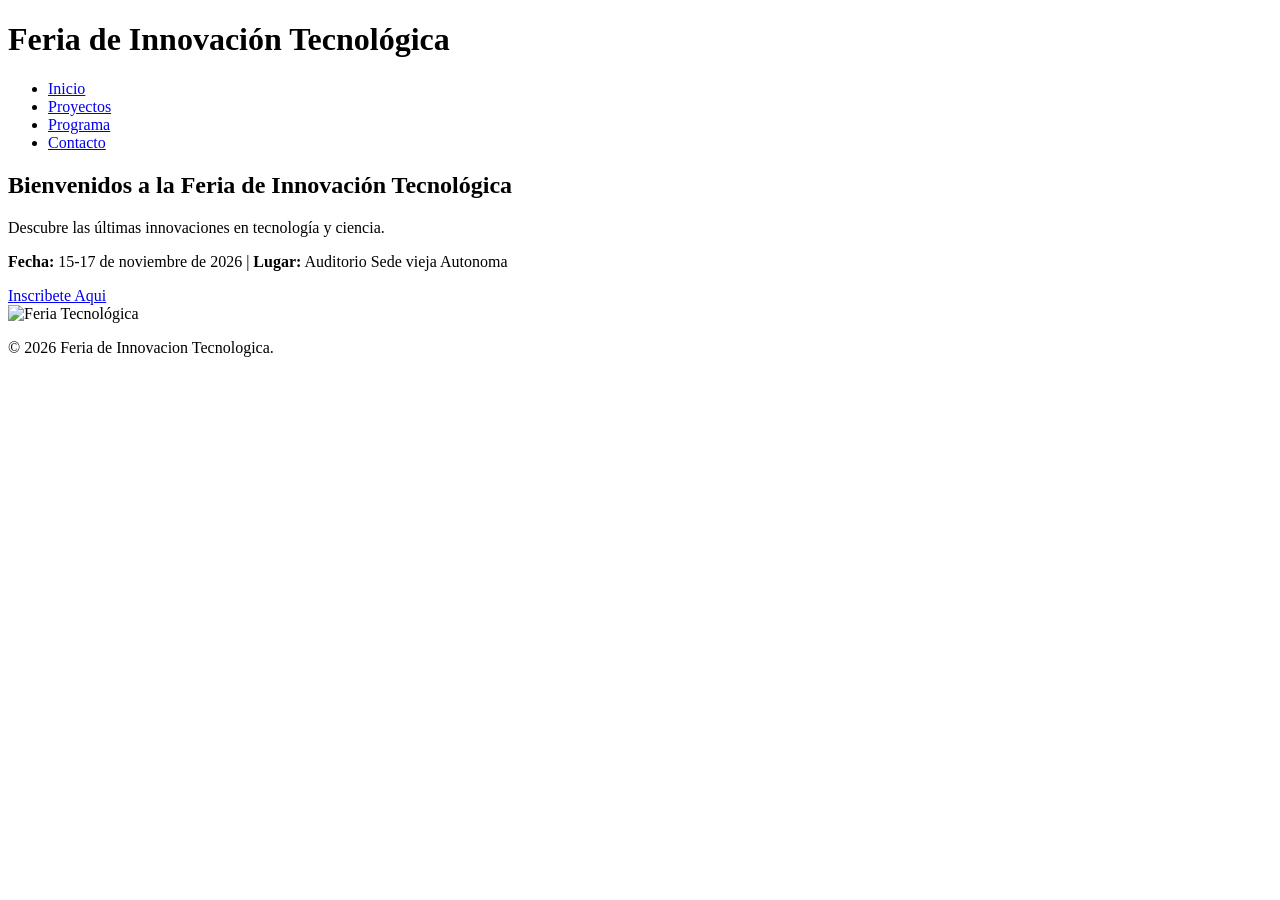
==== index.html @ bfb35b1d "adicion de la paguina de inicio" ====
<!DOCTYPE html>
<html lang = "es">
    <head>
        <meta charset = "UTF-8">
        <meta name = "viewport" content = "width=device-width, initial-scale=1.0">
        <title>Feria DE Innovacion Tecnologica - Inicio</title>
        
        <link rel = "stylesheet" href = "styles.css">
    </head>
    <body>
        <header class = "bg-dark text-white p-3">
            <div class = "container d-flex justify-content-between align-items-center">
                <h1>Feria de Innovación Tecnológica</h1>
                <nav>
                    <ul class="nav">
                        <li class = "nav-item"><a class="nav-link text-white active" href = "index.html">Inicio</a></li>
                        <li class = "nav-item"><a class = "nav-link text-white" href = "proyectos.html">Proyectos</a></li>
                        <li class = "nav-item"><a class = "nav-link text-white" href = "programa.html">Programa</a></li>
                        <li class = "nav-item"><a class = "nav-link text-white" href = "contacto.html">Contacto</a></li>
                    </ul>
                </nav>
            </div>
        </header>
        <main class = "container my-5">
            <section class = "row align-items-center" >
                <div class = "col-md-6">
                    <h2>Bienvenidos a la Feria de Innovación Tecnológica</h2>
                    <p>Descubre las últimas innovaciones en tecnología y ciencia.</p>
                    <p><strong>Fecha:</strong> 15-17 de noviembre de 2026 | <strong>Lugar:</strong> Auditorio Sede vieja Autonoma</p>
                    <a href = "contacto.html" class = "btn btn-custom">Inscribete Aqui</a>
                </div>
                <div class = "col-md-6">
                    <img src = "img/feria.jpg" alt = "Feria Tecnológica" class = "img-fluid rounded shadow">
                </div>
            </section>
        </main>
    </body>
    <footer class = "bg-dark text-white text-center py-3 mt-5">
        <p>&copy; 2026 Feria de Innovacion Tecnologica.</p>
    </footer>
</html>
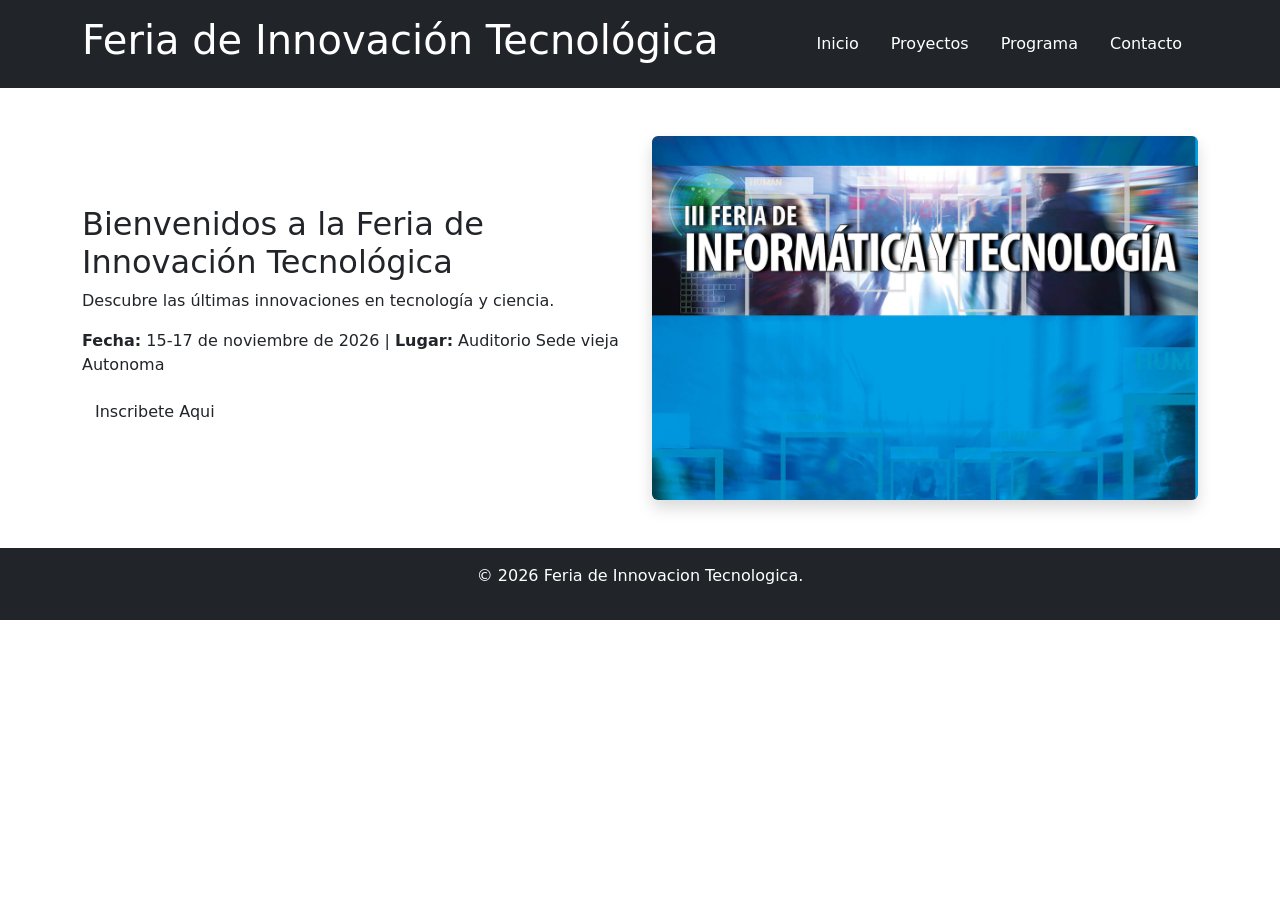
==== commit 7276061e: "imagen del index" ====
--- a/index.html
+++ b/index.html
@@ -4,8 +4,8 @@
         <meta charset = "UTF-8">
         <meta name = "viewport" content = "width=device-width, initial-scale=1.0">
         <title>Feria DE Innovacion Tecnologica - Inicio</title>
-        
-        <link rel = "stylesheet" href = "styles.css">
+        <link href="https://cdn.jsdelivr.net/npm/bootstrap@5.3.3/dist/css/bootstrap.min.css" rel="stylesheet">
+        <link rel = "stylesheet" href = "css/styles.css">
     </head>
     <body>
         <header class = "bg-dark text-white p-3">
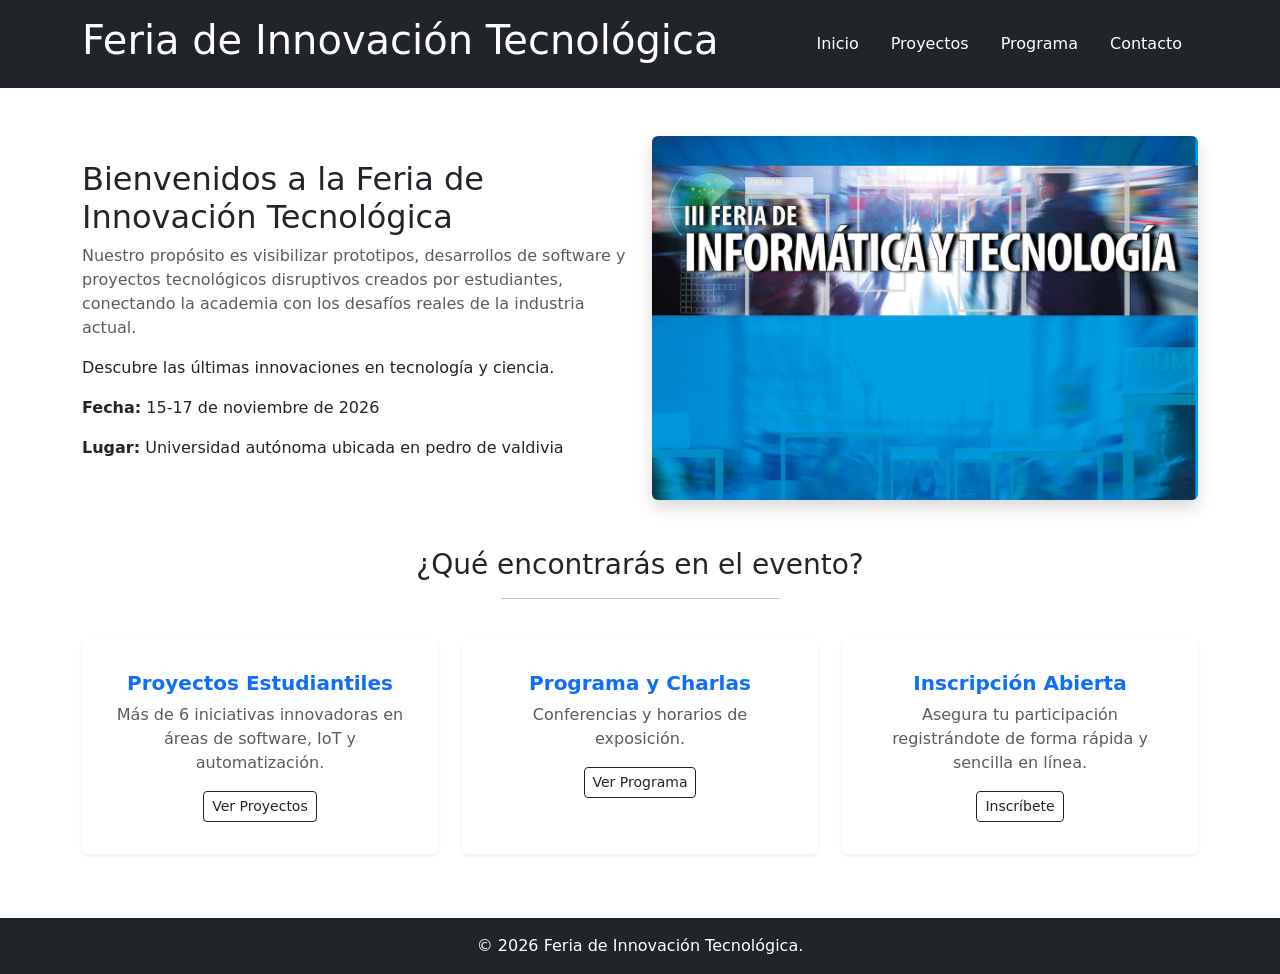
==== commit 7475b485: "modificacion del index" ====
--- a/index.html
+++ b/index.html
@@ -1,41 +1,75 @@
 <!DOCTYPE html>
-<html lang = "es">
+<html lang="es">
     <head>
-        <meta charset = "UTF-8">
-        <meta name = "viewport" content = "width=device-width, initial-scale=1.0">
-        <title>Feria DE Innovacion Tecnologica - Inicio</title>
+        <meta charset="UTF-8">
+        <meta name="viewport" content="width=device-width, initial-scale=1.0">
+        <title>Feria de Innovación Tecnológica - Inicio</title>
         <link href="https://cdn.jsdelivr.net/npm/bootstrap@5.3.3/dist/css/bootstrap.min.css" rel="stylesheet">
-        <link rel = "stylesheet" href = "css/styles.css">
+        <link rel="stylesheet" href="css/styles.css">
     </head>
     <body>
-        <header class = "bg-dark text-white p-3">
-            <div class = "container d-flex justify-content-between align-items-center">
+        <header class="bg-dark text-white p-3">
+            <div class="container d-flex justify-content-between align-items-center">
                 <h1>Feria de Innovación Tecnológica</h1>
                 <nav>
                     <ul class="nav">
-                        <li class = "nav-item"><a class="nav-link text-white active" href = "index.html">Inicio</a></li>
-                        <li class = "nav-item"><a class = "nav-link text-white" href = "proyectos.html">Proyectos</a></li>
-                        <li class = "nav-item"><a class = "nav-link text-white" href = "programa.html">Programa</a></li>
-                        <li class = "nav-item"><a class = "nav-link text-white" href = "contacto.html">Contacto</a></li>
+                        <li class="nav-item"><a class="nav-link text-white active" href="index.html">Inicio</a></li>
+                        <li class="nav-item"><a class="nav-link text-white" href="proyectos.html">Proyectos</a></li>
+                        <li class="nav-item"><a class="nav-link text-white" href="programa.html">Programa</a></li>
+                        <li class="nav-item"><a class="nav-link text-white" href="contacto.html">Contacto</a></li>
                     </ul>
                 </nav>
             </div>
         </header>
-        <main class = "container my-5">
-            <section class = "row align-items-center" >
-                <div class = "col-md-6">
+        <main class="container my-5">
+            <section class="row align-items-center mb-5">
+                <div class="col-md-6">
                     <h2>Bienvenidos a la Feria de Innovación Tecnológica</h2>
+                    <p class="text-muted">Nuestro propósito es visibilizar prototipos, desarrollos de software y proyectos tecnológicos disruptivos creados por estudiantes, conectando la academia con los desafíos reales de la industria actual.</p>
                     <p>Descubre las últimas innovaciones en tecnología y ciencia.</p>
-                    <p><strong>Fecha:</strong> 15-17 de noviembre de 2026 | <strong>Lugar:</strong> Auditorio Sede vieja Autonoma</p>
-                    <a href = "contacto.html" class = "btn btn-custom">Inscribete Aqui</a>
+                    <p><strong>Fecha:</strong> 15-17 de noviembre de 2026</p>
+                    <p><strong>Lugar:</strong> Universidad autónoma ubicada en pedro de valdivia</p>
                 </div>
-                <div class = "col-md-6">
-                    <img src = "img/feria.jpg" alt = "Feria Tecnológica" class = "img-fluid rounded shadow">
+                <div class="col-md-6">
+                    <img src="img/feria.jpg" alt="Feria Tecnológica" class="img-fluid rounded shadow">
+                </div>
+            </section>
+            <section class="row text-center mt-5">
+                <div class="col-12 mb-4">
+                    <h3>¿Qué encontrarás en el evento?</h3>
+                    <hr class="w-25 mx-auto">
+                </div>
+                <div class="col-md-4 mb-3">
+                    <div class="card h-100 p-3 shadow-sm border-0">
+                        <div class="card-body">
+                            <h5 class="card-title text-primary fw-bold">Proyectos Estudiantiles</h5>
+                            <p class="card-text text-muted">Más de 6 iniciativas innovadoras en áreas de software, IoT y automatización.</p>
+                            <a href="proyectos.html" class="btn btn-outline-dark btn-sm">Ver Proyectos</a>
+                        </div>
+                    </div>
+                </div>
+                <div class="col-md-4 mb-3">
+                    <div class="card h-100 p-3 shadow-sm border-0">
+                        <div class="card-body">
+                            <h5 class="card-title text-primary fw-bold">Programa y Charlas</h5>
+                            <p class="card-text text-muted">Conferencias y horarios de exposición.</p>
+                            <a href="programa.html" class="btn btn-outline-dark btn-sm">Ver Programa</a>
+                        </div>
+                    </div>
+                </div>
+                <div class="col-md-4 mb-3">
+                    <div class="card h-100 p-3 shadow-sm border-0">
+                        <div class="card-body">
+                            <h5 class="card-title text-primary fw-bold">Inscripción Abierta</h5>
+                            <p class="card-text text-muted">Asegura tu participación registrándote de forma rápida y sencilla en línea.</p>
+                            <a href="contacto.html" class="btn btn-outline-dark btn-sm">Inscríbete</a>
+                        </div>
+                    </div>
                 </div>
             </section>
         </main>
+        <footer class="bg-dark text-white text-center py-3 mt-5">
+            <p class="mb-0">&copy; 2026 Feria de Innovación Tecnológica.</p>
+        </footer>
     </body>
-    <footer class = "bg-dark text-white text-center py-3 mt-5">
-        <p>&copy; 2026 Feria de Innovacion Tecnologica.</p>
-    </footer>
 </html>
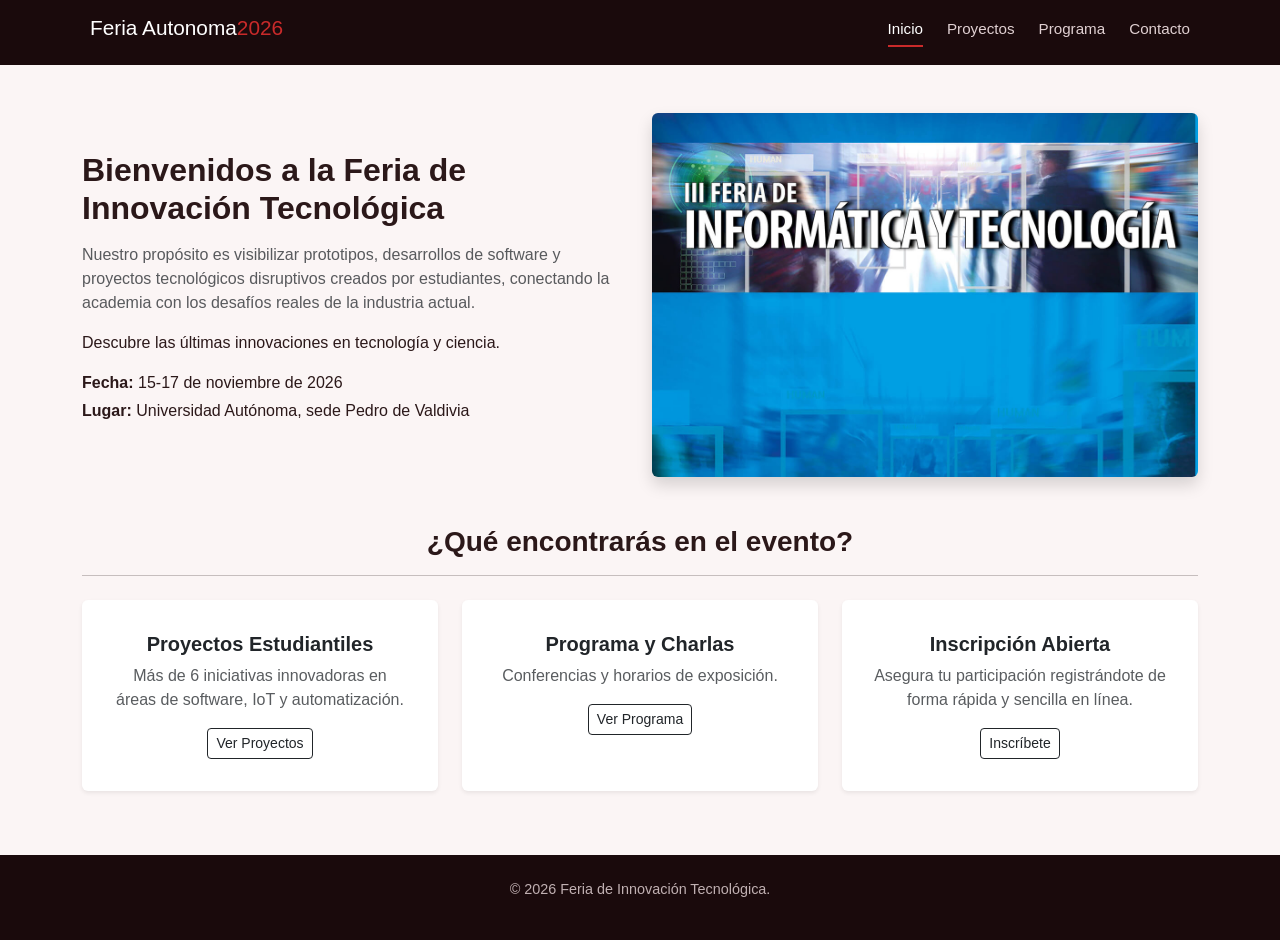
==== commit 2d7efab1: "modificacion index" ====
--- a/index.html
+++ b/index.html
@@ -1,75 +1,81 @@
 <!DOCTYPE html>
 <html lang="es">
-    <head>
-        <meta charset="UTF-8">
-        <meta name="viewport" content="width=device-width, initial-scale=1.0">
-        <title>Feria de Innovación Tecnológica - Inicio</title>
-        <link href="https://cdn.jsdelivr.net/npm/bootstrap@5.3.3/dist/css/bootstrap.min.css" rel="stylesheet">
-        <link rel="stylesheet" href="css/styles.css">
-    </head>
-    <body>
-        <header class="bg-dark text-white p-3">
-            <div class="container d-flex justify-content-between align-items-center">
-                <h1>Feria de Innovación Tecnológica</h1>
-                <nav>
-                    <ul class="nav">
-                        <li class="nav-item"><a class="nav-link text-white active" href="index.html">Inicio</a></li>
-                        <li class="nav-item"><a class="nav-link text-white" href="proyectos.html">Proyectos</a></li>
-                        <li class="nav-item"><a class="nav-link text-white" href="programa.html">Programa</a></li>
-                        <li class="nav-item"><a class="nav-link text-white" href="contacto.html">Contacto</a></li>
-                    </ul>
-                </nav>
+  <head>
+    <meta charset="UTF-8">
+    <meta name="viewport" content="width=device-width, initial-scale=1.0">
+    <title>Feria de Innovación Tecnológica - Inicio</title>
+    <link href="https://cdn.jsdelivr.net/npm/bootstrap@5.3.3/dist/css/bootstrap.min.css" rel="stylesheet">
+    <link rel="stylesheet" href="css/styles.css">
+  </head>
+  <body>
+
+    <header class="site-header">
+      <div class="header-inner">
+        <h1 class="site-logo">Feria Autonoma<span>2026</span></h1>
+        <nav class="site-nav">
+          <a href="index.html" class="active">Inicio</a>
+          <a href="proyectos.html">Proyectos</a>
+          <a href="programa.html">Programa</a>
+          <a href="contacto.html">Contacto</a>
+        </nav>
+      </div>
+    </header>
+
+    <main class="container my-5">
+      <section class="row align-items-center mb-5">
+        <div class="col-md-6">
+          <h2 class="fw-bold mb-3">Bienvenidos a la Feria de Innovación Tecnológica</h2>
+          <p class="text-muted">Nuestro propósito es visibilizar prototipos, desarrollos de software y proyectos tecnológicos disruptivos creados por estudiantes, conectando la academia con los desafíos reales de la industria actual.</p>
+          <p>Descubre las últimas innovaciones en tecnología y ciencia.</p>
+          <p class="mb-1"><strong>Fecha:</strong> 15-17 de noviembre de 2026</p>
+          <p><strong>Lugar:</strong> Universidad Autónoma, sede Pedro de Valdivia</p>
+        </div>
+        <div class="col-md-6 text-center">
+          <img src="img/feria.jpg" alt="Feria Tecnológica" class="img-fluid rounded shadow">
+        </div>
+      </section>
+
+      <section class="row text-center mt-5">
+        <div class="col-12 mb-2">
+          <h3 class="fw-bold">¿Qué encontrarás en el evento?</h3>
+          <hr class="divider-red">
+        </div>
+
+        <div class="col-md-4 mb-3">
+          <div class="card h-100 p-3 shadow-sm border-0">
+            <div class="card-body">
+              <h5 class="card-title fw-bold text-red">Proyectos Estudiantiles</h5>
+              <p class="card-text text-muted">Más de 6 iniciativas innovadoras en áreas de software, IoT y automatización.</p>
+              <a href="proyectos.html" class="btn btn-outline-dark btn-sm">Ver Proyectos</a>
             </div>
-        </header>
-        <main class="container my-5">
-            <section class="row align-items-center mb-5">
-                <div class="col-md-6">
-                    <h2>Bienvenidos a la Feria de Innovación Tecnológica</h2>
-                    <p class="text-muted">Nuestro propósito es visibilizar prototipos, desarrollos de software y proyectos tecnológicos disruptivos creados por estudiantes, conectando la academia con los desafíos reales de la industria actual.</p>
-                    <p>Descubre las últimas innovaciones en tecnología y ciencia.</p>
-                    <p><strong>Fecha:</strong> 15-17 de noviembre de 2026</p>
-                    <p><strong>Lugar:</strong> Universidad autónoma ubicada en pedro de valdivia</p>
-                </div>
-                <div class="col-md-6">
-                    <img src="img/feria.jpg" alt="Feria Tecnológica" class="img-fluid rounded shadow">
-                </div>
-            </section>
-            <section class="row text-center mt-5">
-                <div class="col-12 mb-4">
-                    <h3>¿Qué encontrarás en el evento?</h3>
-                    <hr class="w-25 mx-auto">
-                </div>
-                <div class="col-md-4 mb-3">
-                    <div class="card h-100 p-3 shadow-sm border-0">
-                        <div class="card-body">
-                            <h5 class="card-title text-primary fw-bold">Proyectos Estudiantiles</h5>
-                            <p class="card-text text-muted">Más de 6 iniciativas innovadoras en áreas de software, IoT y automatización.</p>
-                            <a href="proyectos.html" class="btn btn-outline-dark btn-sm">Ver Proyectos</a>
-                        </div>
-                    </div>
-                </div>
-                <div class="col-md-4 mb-3">
-                    <div class="card h-100 p-3 shadow-sm border-0">
-                        <div class="card-body">
-                            <h5 class="card-title text-primary fw-bold">Programa y Charlas</h5>
-                            <p class="card-text text-muted">Conferencias y horarios de exposición.</p>
-                            <a href="programa.html" class="btn btn-outline-dark btn-sm">Ver Programa</a>
-                        </div>
-                    </div>
-                </div>
-                <div class="col-md-4 mb-3">
-                    <div class="card h-100 p-3 shadow-sm border-0">
-                        <div class="card-body">
-                            <h5 class="card-title text-primary fw-bold">Inscripción Abierta</h5>
-                            <p class="card-text text-muted">Asegura tu participación registrándote de forma rápida y sencilla en línea.</p>
-                            <a href="contacto.html" class="btn btn-outline-dark btn-sm">Inscríbete</a>
-                        </div>
-                    </div>
-                </div>
-            </section>
-        </main>
-        <footer class="bg-dark text-white text-center py-3 mt-5">
-            <p class="mb-0">&copy; 2026 Feria de Innovación Tecnológica.</p>
-        </footer>
-    </body>
+          </div>
+        </div>
+
+        <div class="col-md-4 mb-3">
+          <div class="card h-100 p-3 shadow-sm border-0">
+            <div class="card-body">
+              <h5 class="card-title fw-bold text-red">Programa y Charlas</h5>
+              <p class="card-text text-muted">Conferencias y horarios de exposición.</p>
+              <a href="programa.html" class="btn btn-outline-dark btn-sm">Ver Programa</a>
+            </div>
+          </div>
+        </div>
+
+        <div class="col-md-4 mb-3">
+          <div class="card h-100 p-3 shadow-sm border-0">
+            <div class="card-body">
+              <h5 class="card-title fw-bold text-red">Inscripción Abierta</h5>
+              <p class="card-text text-muted">Asegura tu participación registrándote de forma rápida y sencilla en línea.</p>
+              <a href="contacto.html" class="btn btn-outline-dark btn-sm">Inscríbete</a>
+            </div>
+          </div>
+        </div>
+      </section>
+    </main>
+
+    <footer class="site-footer">
+      <p>&copy; 2026 Feria de Innovación Tecnológica.</p>
+    </footer>
+
+  </body>
 </html>
--- a/css/styles.css
+++ b/css/styles.css
@@ -0,0 +1,77 @@
+/* 1. Reseteo básico para que no haya márgenes raros */
+* {
+  box-sizing: border-box;
+  margin: 0;
+  padding: 0;
+}
+
+/* El body ocupa el 100% del alto de la pantalla como mínimo */
+body {
+  font-family: Arial, sans-serif;
+  background-color: #fbf5f5; /* Fondo claro suave */
+  color: #2b1819;           /* Color del texto */
+  min-height: 100vh;        /* 100% de la altura visible */
+  display: flex;            /* Modo flexbox */
+  flex-direction: column;   /* Elementos apilados verticalmente */
+}
+
+/* El main se estira y empuja el footer hasta el fondo */
+main {
+  flex: 1;
+}
+
+/* 2. Quitar el subrayado azul a los enlaces */
+a {
+  text-decoration: none;
+  color: inherit;
+}
+
+/* 3. HEADER (Barra superior oscura) */
+.site-header {
+  background-color: #1a0a0c;
+  padding: 1rem 2rem;
+}
+
+.header-inner {
+  max-width: 1100px;
+  margin: 0 auto;
+  display: flex;
+  justify-content: space-between;
+  align-items: center;
+}
+
+.site-logo {
+  font-size: 1.3rem;
+  color: #ffffff;
+}
+
+.site-logo span {
+  color: #c92a2a;
+}
+
+/* 4. NAVBAR (Menú) */
+.site-nav {
+  display: flex;
+  gap: 1.5rem;
+}
+
+.site-nav a {
+  color: #e0d0d2;
+  font-size: 0.95rem;
+  padding-bottom: 4px;
+}
+
+.site-nav a:hover,
+.site-nav a.active {
+  color: #ffffff;
+  border-bottom: 2px solid #c92a2a;
+}
+
+/* 5. FOOTER (Siempre al fondo) */
+.site-footer {
+  background-color: #1a0a0c;
+  color: #c0b0b2;
+  text-align: center;
+  padding: 1.5rem;
+  font-size: 0.9rem;
+}
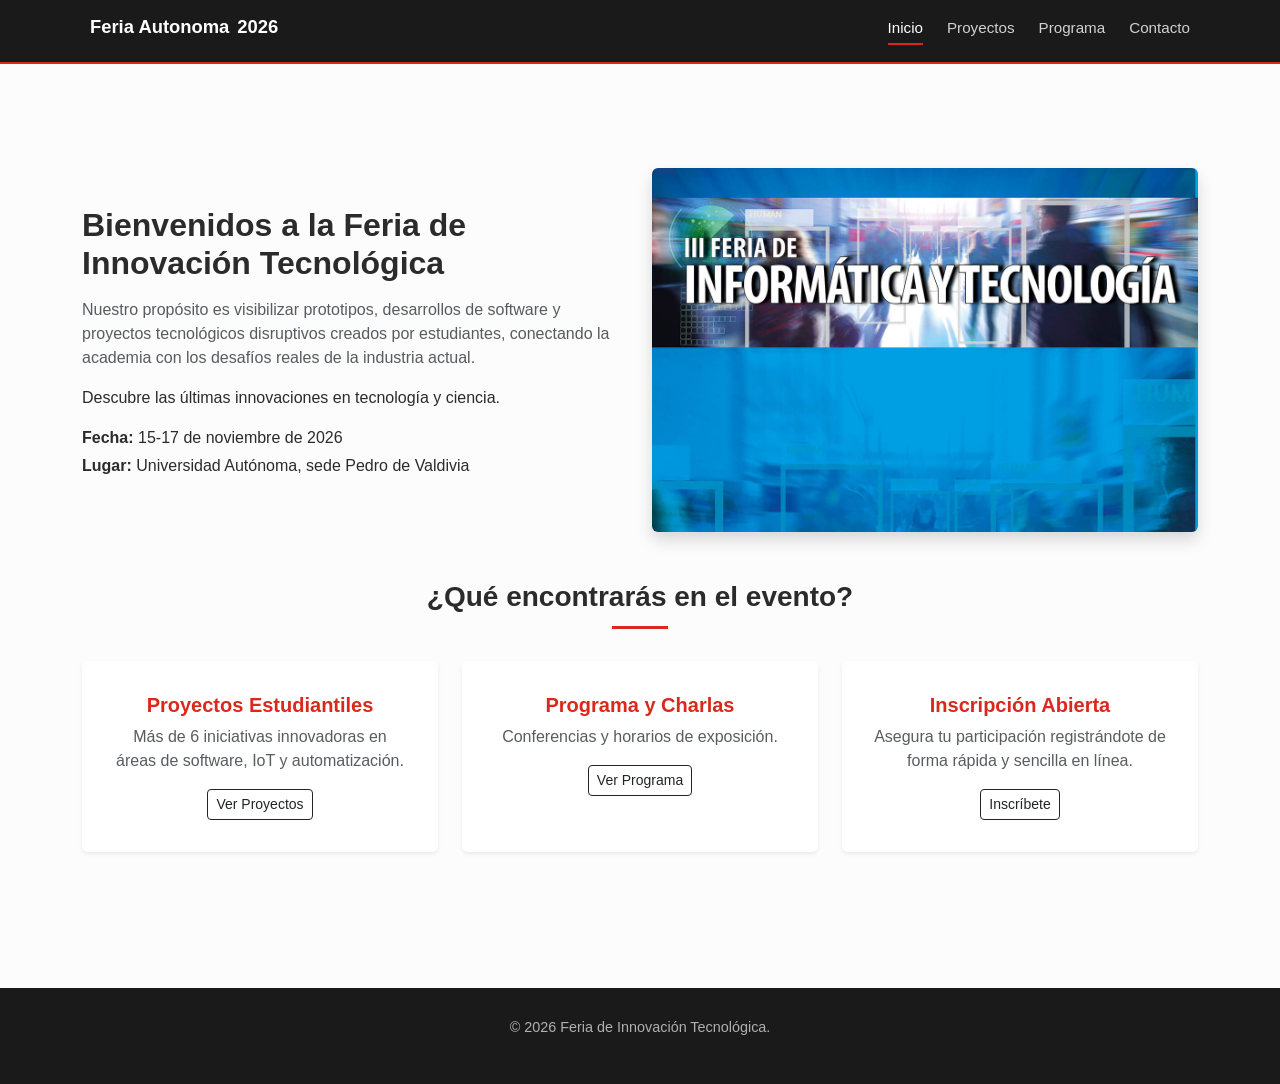
==== commit 09bcef3d: "Normalizacion Sitios con respecto al css" ====
--- a/index.html
+++ b/index.html
@@ -9,11 +9,11 @@
   </head>
   <body>
 
-    <header class="site-header">
-      <div class="header-inner">
-        <h1 class="site-logo">Feria Autonoma<span>2026</span></h1>
-        <nav class="site-nav">
-          <a href="index.html" class="active">Inicio</a>
+    <header class="navbar">
+      <div class="menu-contenedor">
+        <h1 class="logo-sitio">Feria Autonoma<span>2026</span></h1>
+        <nav class="enlaces-navegacion">
+          <a href="index.html" class="activo">Inicio</a>
           <a href="proyectos.html">Proyectos</a>
           <a href="programa.html">Programa</a>
           <a href="contacto.html">Contacto</a>
@@ -73,7 +73,7 @@
       </section>
     </main>
 
-    <footer class="site-footer">
+    <footer class="footer">
       <p>&copy; 2026 Feria de Innovación Tecnológica.</p>
     </footer>
 
--- a/css/styles.css
+++ b/css/styles.css
@@ -1,38 +1,43 @@
-/* 1. Reseteo básico para que no haya márgenes raros */
+/*FORMATO BASE*/
 * {
   box-sizing: border-box;
   margin: 0;
   padding: 0;
 }
 
-/* El body ocupa el 100% del alto de la pantalla como mínimo */
 body {
   font-family: Arial, sans-serif;
-  background-color: #fbf5f5; /* Fondo claro suave */
-  color: #2b1819;           /* Color del texto */
-  min-height: 100vh;        /* 100% de la altura visible */
-  display: flex;            /* Modo flexbox */
-  flex-direction: column;   /* Elementos apilados verticalmente */
-}
-
-/* El main se estira y empuja el footer hasta el fondo */
+  background-color: #fcfcfc;
+  color: #2b2b2b;
+  min-height: 100vh;
+  display: flex;
+  flex-direction: column;
+}
+
 main {
   flex: 1;
 }
-
-/* 2. Quitar el subrayado azul a los enlaces */
+/* se le agrega un margen*/
+main.container {
+  flex: 1;
+  padding-top: 3.5rem;
+  padding-bottom: 4.5rem;
+}
+
 a {
   text-decoration: none;
   color: inherit;
 }
 
-/* 3. HEADER (Barra superior oscura) */
-.site-header {
-  background-color: #1a0a0c;
-  padding: 1rem 2rem;
-}
-
-.header-inner {
+/* Navbar */
+.navbar {
+  background-color: #1a1a1a;
+  padding: 1rem 0;
+  border-bottom: 2px solid #DA291C;
+}
+
+.menu-contenedor {
+  width: 90%;
   max-width: 1100px;
   margin: 0 auto;
   display: flex;
@@ -40,38 +45,431 @@
   align-items: center;
 }
 
-.site-logo {
+.logo-sitio {
+  font-size: 1.15rem;
+  font-weight: bold;
+  color: #ffffff;
+  display: flex;
+  align-items: center;
+  gap: 0.5rem;
+}
+
+.insignia-ua {
+  background-color: #DA291C;
+  color: #ffffff;
+  padding: 0.2rem 0.45rem;
+  border-radius: 4px;
+  font-size: 0.85rem;
+  font-weight: 800;
+}
+
+.enlaces-navegacion {
+  display: flex;
+  gap: 1.5rem;
+}
+
+.enlaces-navegacion a {
+  color: #d1d1d1;
+  font-size: 0.95rem;
+  font-weight: 500;
+  padding-bottom: 4px;
+  transition: color 0.2s ease;
+}
+
+.enlaces-navegacion a:hover,
+.enlaces-navegacion a.activo {
+  color: #ffffff;
+  border-bottom: 2px solid #DA291C;
+}
+
+.text-red {
+  color: #DA291C;
+}
+
+.divider-red {
+  width: 56px;
+  margin: 0.8rem auto 1.5rem;
+  border: 0;
+  border-top: 3px solid #DA291C;
+  opacity: 1;
+}
+
+/* PORTADA CON FOTO */
+.portada {
+  background: linear-gradient(rgba(0, 0, 0, 0.65), rgba(0, 0, 0, 0.75)), url('../img/feria.jpg');
+  background-size: cover;
+  background-position: center;
+  color: #ffffff;
+  padding: 3.5rem 0;
+}
+
+.portada-contenedor {
+  width: 90%;
+  max-width: 1100px;
+  margin: 0 auto;
+}
+
+.ruta-pagina {
+  font-size: 0.8rem;
+  color: #d1d1d1;
+  margin-bottom: 0.5rem;
+}
+
+.portada h2 {
+  font-size: 2.3rem;
+  font-weight: 700;
+  margin-bottom: 0.4rem;
+}
+
+.portada p {
+  color: #f0f0f0;
+  font-size: 1.05rem;
+}
+
+/* SECCION DE PROYECTOS */
+.contenedor-proyectos {
+  width: 90%;
+  max-width: 1100px;
+  margin: 3rem auto;
+}
+
+.grilla-proyectos {
+  display: grid;
+  grid-template-columns: 1fr;
+  gap: 2rem;
+}
+
+.tarjeta-proyecto {
+  background-color: #ffffff;
+  border-radius: 8px;
+  border: 1px solid #e1e1e1;
+  box-shadow: 0 4px 14px rgba(0, 0, 0, 0.06);
+  padding: 1.8rem;
+  display: grid;
+  grid-template-columns: minmax(190px, 28%) minmax(0, 1fr);
+  column-gap: 1.8rem;
+  transition: transform 0.2s ease, box-shadow 0.2s ease;
+}
+
+.tarjeta-proyecto:hover {
+  transform: translateY(-3px);
+  box-shadow: 0 8px 24px rgba(218, 41, 28, 0.12);
+  border-color: #DA291C;
+}
+
+.tarjeta-imagen {
+  min-height: 210px;
+  margin: 0;
+  border-radius: 6px;
+  background-color: #fff8f7;
+  color: #a05b54;
+  display: grid;
+  place-items: center;
+  text-align: center;
+  font-size: 0.9rem;
+  font-weight: 700;
+  grid-column: 1;
+  grid-row: 1 / span 3;
+}
+
+.tarjeta-imagen img {
+  display: block;
+  width: 100%;
+  height: 100%;
+  min-height: 206px;
+  object-fit: cover;
+  border-radius: 4px;
+}
+
+.tarjeta-encabezado {
+  margin-bottom: 1rem;
+  grid-column: 2;
+}
+
+.tarjeta-etiqueta {
+  display: inline-block;
+  background-color: #fdeae8;
+  color: #DA291C;
+  font-size: 0.75rem;
+  font-weight: 700;
+  text-transform: uppercase;
+  letter-spacing: 0.5px;
+  padding: 0.25rem 0.65rem;
+  border-radius: 4px;
+  margin-bottom: 0.6rem;
+}
+
+.tarjeta-titulo {
   font-size: 1.3rem;
+  font-weight: 700;
+  color: #1a1a1a;
+  line-height: 1.3;
+}
+
+.tarjeta-descripcion {
+  color: #444444;
+  font-size: 0.95rem;
+  line-height: 1.6;
+  margin-bottom: 1.2rem;
+  grid-column: 2;
+}
+
+.tarjeta-contexto {
+  background-color: #faf7f7;
+  border-left: 3px solid #DA291C;
+  padding: 0.9rem 1rem;
+  border-radius: 0 4px 4px 0;
+  margin-top: auto;
+  grid-column: 2;
+}
+
+.tarjeta-contexto h4 {
+  font-size: 0.85rem;
+  text-transform: uppercase;
+  color: #1a1a1a;
+  margin-bottom: 0.35rem;
+  font-weight: 700;
+}
+
+.tarjeta-contexto p {
+  color: #555555;
+  font-size: 0.88rem;
+  line-height: 1.5;
+  margin: 0;
+}
+
+/* Responsivo para celulares */
+@media (max-width: 600px) {
+  .tarjeta-proyecto {
+    grid-template-columns: 1fr;
+    row-gap: 1rem;
+  }
+
+  .tarjeta-imagen,
+  .tarjeta-encabezado,
+  .tarjeta-descripcion,
+  .tarjeta-contexto {
+    grid-column: 1;
+  }
+
+  .tarjeta-imagen {
+    grid-row: auto;
+    min-height: 150px;
+  }
+}
+
+/* Footer */
+.footer {
+  background-color: #1a1a1a;
+  color: #b0b0b0;
+  text-align: center;
+  padding: 1.8rem 1rem;
+  font-size: 0.9rem;
+}
+
+/* ==========================================================================
+   ESTILOS CRONOGRAMA (MÍNIMO Y EFECTIVO)
+   ========================================================================== */
+
+.contenedor-programa {
+  width: 90%;
+  max-width: 1100px;
+  margin: 3rem auto;
+}
+
+/* Cabecera y fecha */
+.schedule-hero {
+  text-align: center;
+  margin-bottom: 2.5rem;
+}
+
+.date-pill {
+  display: inline-block;
+  background-color: #fff;
+  border: 1px solid #f1dede;
+  color: #c92a2a;
+  font-size: 0.85rem;
+  font-weight: bold;
+  padding: 0.35rem 0.9rem;
+  border-radius: 20px;
+  margin-top: 0.8rem;
+}
+
+/* Divisores de mañana y tarde */
+.time-divider {
+  text-align: center;
+  color: #755b5d;
+  font-size: 0.85rem;
+  font-weight: bold;
+  letter-spacing: 1px;
+  text-transform: uppercase;
+  margin: 2rem 0 1rem 0;
+}
+
+/* Tarjeta de cada actividad (Flexbox simple de 3 columnas) */
+.schedule-item {
+  background-color: #ffffff;
+  border: 1px solid #f1dede;
+  border-radius: 8px;
+  padding: 1.2rem 1.5rem;
+  margin-bottom: 1rem;
+  display: flex;
+  align-items: center;
+  justify-content: space-between;
+  gap: 1.5rem;
+}
+
+/* Columna izquierda: Hora */
+.item-time {
+  min-width: 120px;
+  font-weight: bold;
+  color: #c92a2a;
+}
+
+.item-time small {
+  display: block;
+  font-size: 0.75rem;
+  color: #755b5d;
+  font-weight: normal;
+}
+
+/* Columna central: Texto y expositor */
+.item-body {
+  flex: 1;
+}
+
+.item-title {
+  font-size: 1.05rem;
+  font-weight: bold;
+  color: #2b1819;
+  margin-bottom: 0.2rem;
+}
+
+.item-speaker {
+  font-size: 0.9rem;
+  color: #755b5d;
+}
+
+/* Columna derecha: Sala */
+.item-location {
+  background-color: #fbf5f5;
+  color: #2b1819;
+  padding: 0.35rem 0.8rem;
+  border-radius: 20px;
+  font-size: 0.8rem;
+  font-weight: 600;
+  border: 1px solid #f1dede;
+  white-space: nowrap;
+}
+
+/* Css contacto*/
+.contenedor-contacto {
+  width: 90%;
+  max-width: 1100px;
+  margin: 3rem auto;
+}
+
+.contact-layout {
+  display: flex;
+  gap: 2rem;
+  margin-top: 1.5rem;
+}
+
+.contact-info-card,
+.contact-form-card {
+  background-color: #ffffff;
+  border: 1px solid #f1dede;
+  border-radius: 8px;
+  padding: 1.5rem;
+}
+
+.contact-info-card {
+  flex: 1;
+}
+
+.contact-form-card {
+  flex: 1.5;
+}
+
+.contact-info-card h3,
+.contact-form-card h3 {
+  color: #2b1819;
+  margin-bottom: 1rem;
+}
+
+.contact-channels {
+  margin-top: 1.5rem;
+  display: flex;
+  flex-direction: column;
+  gap: 1rem;
+}
+
+.channel-label {
+  display: block;
+  font-weight: bold;
+  color: #2b1819;
+  font-size: 0.9rem;
+}
+
+.field-group {
+  display: flex;
+  flex-direction: column;
+  gap: 0.35rem;
+  margin-bottom: 1rem;
+}
+
+.field-group label {
+  font-size: 0.85rem;
+  font-weight: bold;
+  color: #2b1819;
+}
+
+.field-group input,
+.field-group select,
+.field-group textarea {
+  width: 100%;
+  padding: 0.65rem;
+  border: 1px solid #e0d0d0;
+  border-radius: 6px;
+  font-family: inherit;
+  font-size: 0.9rem;
+  box-sizing: border-box;
+}
+
+.field-group input:focus,
+.field-group select:focus,
+.field-group textarea:focus {
+  outline: none;
+  border-color: #c92a2a;
+}
+
+.btn-primary {
+  background-color: #c92a2a;
   color: #ffffff;
-}
-
-.site-logo span {
-  color: #c92a2a;
-}
-
-/* 4. NAVBAR (Menú) */
-.site-nav {
-  display: flex;
-  gap: 1.5rem;
-}
-
-.site-nav a {
-  color: #e0d0d2;
-  font-size: 0.95rem;
-  padding-bottom: 4px;
-}
-
-.site-nav a:hover,
-.site-nav a.active {
-  color: #ffffff;
-  border-bottom: 2px solid #c92a2a;
-}
-
-/* 5. FOOTER (Siempre al fondo) */
-.site-footer {
-  background-color: #1a0a0c;
-  color: #c0b0b2;
-  text-align: center;
-  padding: 1.5rem;
-  font-size: 0.9rem;
-}+  border: none;
+  padding: 0.75rem 1.5rem;
+  border-radius: 6px;
+  font-weight: bold;
+  font-size: 0.9rem;
+  cursor: pointer;
+  transition: background-color 0.2s ease;
+}
+
+
+
+.btn-primary:hover {
+  background-color: #a82323;
+}
+/* Adaptación rápida a pantallas pequeñas */
+@media (max-width: 700px) {
+  .contact-layout {
+    flex-direction: column;
+  }
+
+  .schedule-item {
+    flex-direction: column;
+    align-items: flex-start;
+    gap: 0.6rem;
+  }
+}
+
